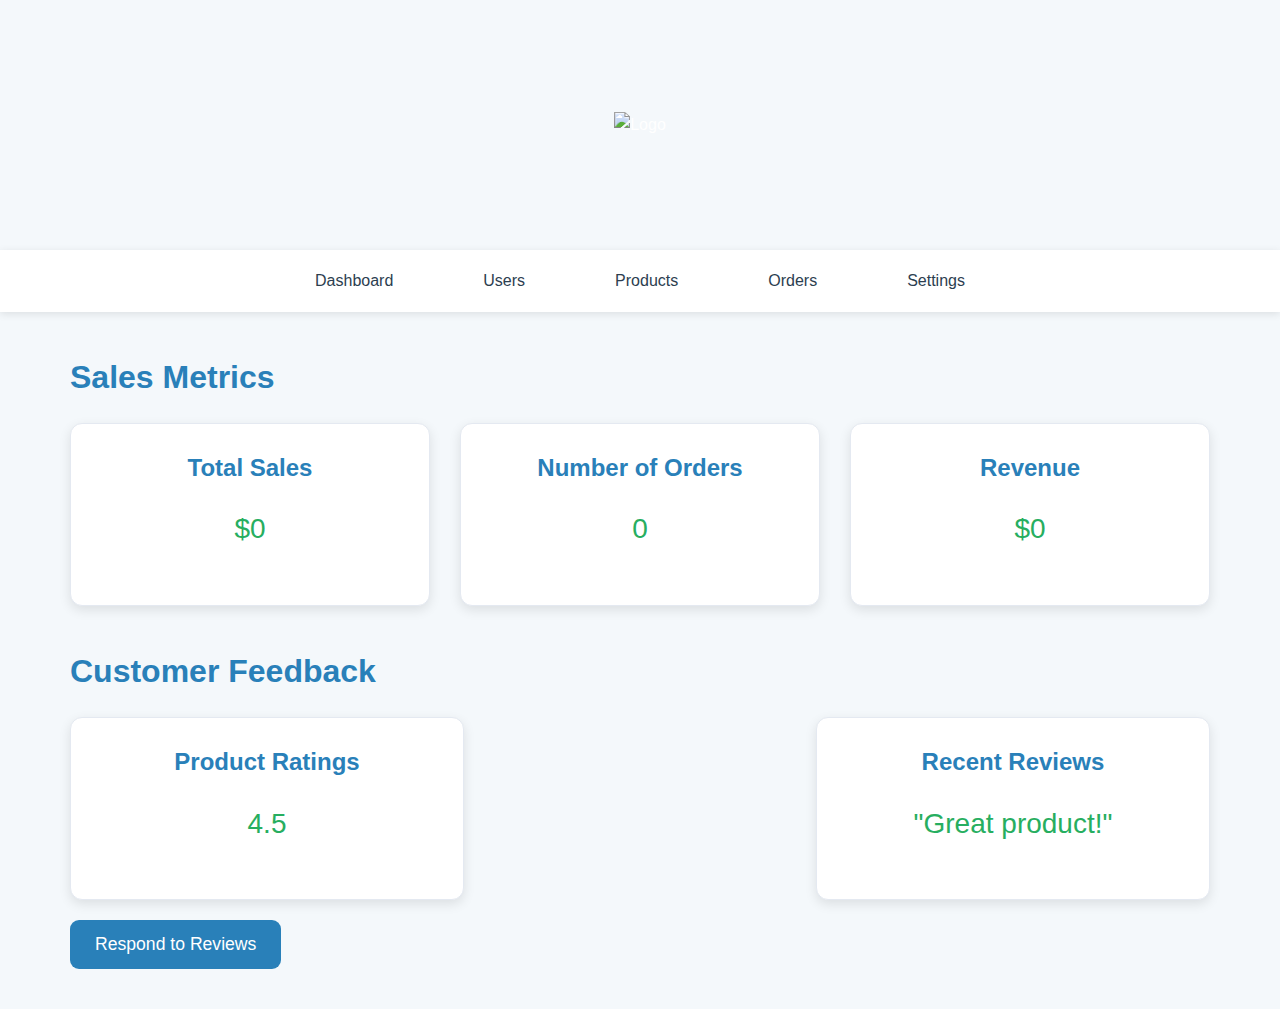
==== index.html @ 933203db "Update and rename admin.html to index.html" ====
<!DOCTYPE html>
<html lang="en">
<head>
    <meta charset="UTF-8">
    <meta name="viewport" content="width=device-width, initial-scale=1.0">
    <title>Dashboard</title>
    <link rel="stylesheet" href="dashboards.css">
    <script src="admin.js"></script>
</head>
<body>
    <div class="dashboard admin-dashboard">
        <header class="dashboard-header">
            <img src="KINGS.png" alt="Logo" class="dashboard-logo">
        </header>
        <nav class="dashboard-nav">
            <ul>
                <li><a href="admin.html">Dashboard</a></li>
                <li><a href="admin-users.html">Users</a></li>
                <li><a href="admin-products.html">Products</a></li>
                <li><a href="admin-orders.html">Orders</a></li>
                <li><a href="admin-settings.html">Settings</a></li>
            </ul>
        </nav>
        <main class="dashboard-content">
            <!-- Sales Metrics Section -->
            <section class="metrics-overview">
                <h2>Sales Metrics</h2>
                <div class="metrics-cards">
                    <div class="metric-card">
                        <h3>Total Sales</h3>
                        <p id="total-sales">$0</p>
                    </div>
                    <div class="metric-card">
                        <h3>Number of Orders</h3>
                        <p id="num-orders">0</p>
                    </div>
                    <div class="metric-card">
                        <h3>Revenue</h3>
                        <p id="revenue">$0</p>
                    </div>
                </div>
            </section>
        
            <!-- Customer Feedback -->
            <section class="customer-feedback">
                <h2>Customer Feedback</h2>
                <div class="feedback">
                    <div class="feedback-card">
                        <h3>Product Ratings</h3>
                        <p id="product-ratings">4.5</p>
                    </div>
                    <div class="feedback-card">
                        <h3>Recent Reviews</h3>
                        <p id="recent-reviews">"Great product!"</p>
                    </div>
                </div>
                <!-- Move the button outside of the feedback div -->
                <button class="respond-btn" onclick="toggleResponseForm()">Respond to Reviews</button>

                <div id="response-form" style="display: none; margin-top: 10px;">
                    <h3>Write a Response</h3>
                    <textarea id="response-text" rows="4" cols="50" placeholder="Type your response here..."></textarea>
                    <br>
                    <button onclick="submitResponse()">Submit Response</button>
                </div>
            </section>

        </main>
    </div>
</body>
</html>
---- dashboards.css ----
/* General Styles */
body {
    font-family: 'Roboto', sans-serif;
    margin: 0;
    padding: 0;
    background-color: #f4f8fb; /* Soft light background for the body */
    color: #333;
    line-height: 1.6;
}

h1, h2, h3 {
    color: #2C3E50; /* Darker color for better contrast */
    font-weight: 700; /* Increased font weight for headers */
    margin: 0;
}

/* Header Styles */
.dashboard-header {
    background: url('blue-background.png') no-repeat center center;
    background-size: cover; 
    height: 250px; /* Adjusted height for better balance */
    display: flex;
    justify-content: center;
    align-items: center;
    text-align: center;
    color: white;
    box-shadow: 0 4px 12px rgba(0, 0, 0, 0.1);
}

.dashboard-logo {
    max-width: 160px; 
    height: auto;
}

/* Navigation Styles */
.dashboard-nav {
    background-color: #ffffff; /* Clean white background */
    padding: 18px 0;
    box-shadow: 0 2px 8px rgba(0, 0, 0, 0.1);
}

.dashboard-nav ul {
    list-style: none;
    padding: 0;
    margin: 0;
    display: flex;
    gap: 30px;
    justify-content: center;
}

.dashboard-nav li {
    display: inline-block;
}

.dashboard-nav a {
    text-decoration: none;
    color: #2C3E50;
    font-weight: 500;
    font-size: 1rem;
    padding: 12px 30px;
    border-radius: 8px;
    transition: background-color 0.3s ease, transform 0.2s ease;
}

.dashboard-nav ul li a.active {
    background: #2980B9;
    color: white;
    border-radius: 5px;
}

.dashboard-nav a:hover {
    background-color: #2980B9; /* Lighter blue on hover */
    color: white;
    transform: translateY(-3px); 
}

/* Content Section Styles */
.dashboard-content {
    padding: 40px 70px;
    display: flex;
    flex-direction: column;
    gap: 40px;
    max-width: 1200px;
    margin: auto;
}

.dashboard-content h2 {
    margin-bottom: 20px;
    font-size: 2rem;
    color: #2980B9;
    font-weight: 700;
}

/* Cards */
.metrics-cards, .feedback {
    display:flex;
    gap: 30px;
    justify-content: space-between;
    flex-wrap:inherit;
}

.metric-card, .feedback-card {
    background-color: #ffffff;
    padding: 25px;
    border: 1px solid #e4e9f1;
    border-radius: 12px;
    width: 30%;
    text-align: center;
    box-shadow: 0 4px 12px rgba(0, 0, 0, 0.1);
    transition: transform 0.3s ease, box-shadow 0.3s ease;
}

.metric-card:hover, .feedback-card:hover {
    transform: translateY(-8px);
    box-shadow: 0 8px 20px rgba(0, 0, 0, 0.15);
}

.metric-card h3, .feedback-card h3 {
    font-size: 1.5rem;
    color: #2980B9;
    margin-bottom: 20px;
}

.metric-card p, .feedback-card p {
    font-size: 1.75rem;
    color: #27AE60;
    margin-top: 12px;
}

/* Action Buttons */
.respond-btn, .submit-btn {
    display: block;  /* Ensure it takes its own line */
    margin-top: 20px;  /* Add spacing from the feedback cards */
    padding: 14px 25px;
    font-size: 1.1rem;
    background-color: #2980B9;
    color: white;
    border: none;
    border-radius: 9px;
    cursor: pointer;
    transition: background-color 0.3s ease, transform 0.2s ease;
}

.respond-btn:hover, .submit-btn:hover {
    background-color: #163266;
    transform: translateY(-4px);
}

/* Table Styles */
.users-table, .orders-table, .products-table {
    width: 100%;
    border-collapse: collapse;
    margin-top: 25px;
}

.users-table th, .orders-table th, .products-table th, 
.users-table td, .orders-table td, .products-table td {
    padding: 14px;
    text-align: left;
    border: 1px solid #ddd;
    font-size: 1.1rem;
}

.users-table th, .orders-table th, .products-table th {
    background-color: #f4f6f9;
    font-weight: 600;
}

.users-table tr:nth-child(even), .orders-table tr:nth-child(even), .products-table tr:nth-child(even) {
    background-color: #f9fafb;
}

.users-table .view-btn, .orders-table .accept-btn, .orders-table .reject-btn, 
.products-table .edit-btn, .products-table .delete-btn {
    padding: 10px 15px;
    font-size: 1rem;
    color: #2980B9;
    text-decoration: none;
    border-radius: 6px;
    background-color: #f1f1f1;
    transition: background-color 0.3s ease, transform 0.2s ease;
}

.users-table .view-btn:hover, .orders-table .accept-btn:hover, 
.orders-table .reject-btn:hover, .products-table .edit-btn:hover, 
.products-table .delete-btn:hover {
    background-color: #e2f1fc;
    transform: translateY(-3px);
}

/* Action Buttons - Accept & Reject */
.orders-table .accept-btn {
    background-color: #2ecc71;
    color: white;
}

.orders-table .accept-btn:hover {
    background-color: #27ae60;
}

.orders-table .reject-btn {
    background-color: #e74c3c;
    color: white;
}

.orders-table .reject-btn:hover {
    background-color: #c0392b;
}

/* Add Product Form */
.add-product-form {
    display: flex;
    flex-direction: column;
    gap: 30px;
    padding: 35px;
    background-color: #ffffff;
    border-radius: 12px;
    border: 1px solid #e4e9f1;
    box-shadow: 0 5px 20px rgba(0, 0, 0, 0.1);
}

.add-product-form .form-group {
    display: flex;
    flex-direction: column;
}

.add-product-form label {
    font-size: 1.1rem;
    margin-bottom: 10px;
    font-weight: 600;
}

.add-product-form input, .add-product-form textarea {
    padding: 15px;
    font-size: 1rem;
    border: 1px solid #ddd;
    border-radius: 8px;
    transition: border-color 0.3s ease;
}

.add-product-form input[type="number"] {
    width: 240px;
}

.add-product-form .submit-btn {
    padding: 16px 28px;
    font-size: 1.1rem;
    background-color: #2980B9;
    border-radius: 8px;
    cursor: pointer;
}

.add-product-form .submit-btn:hover {
    background-color: #0b4f7c;
}

/* Responsive Design */
@media (max-width: 1024px) {
    .dashboard-nav ul {
        gap: 18px;
    }

    .dashboard-header {
        height: 220px;
    }

    .dashboard-content {
        padding: 25px 40px;
    }
}

@media (max-width: 768px) {
    .dashboard-header {
        flex-direction: column;
    }

    .dashboard-nav ul {
        flex-direction: column;
    }

    .dashboard-nav li {
        max-width: none;
    }

    .dashboard-logo {
        max-width: 130px;
    }

    .metric-card, .feedback-card {
        width: 48%;
        margin-bottom: 20px;
    }

    .metrics-cards, .feedback {
        flex-direction: column;
        align-items: center;
    }
}

@media (max-width: 480px) {
    .metric-card p, .feedback-card p {
        font-size: 1.4rem;
    }

    .dashboard-logo {
        max-width: 100px;
    }

    .add-product-form input, .add-product-form textarea {
        font-size: 0.95rem;
        padding: 12px;
    }

    .add-product-form .submit-btn {
        font-size: 1rem;
    }

    .products-table th, .products-table td {
        font-size: 1rem;
        padding: 10px;
    }
}

.container {
    max-width: 1200px;
    margin: 20px auto;
    padding: 20px;
    background-color: white;
    border-radius: 8px;
    box-shadow: 0 0 10px rgba(0, 0, 0, 0.1);
}

h1 {
    text-align: center;
    color: #333;
}

.settings-section {
    margin-bottom: 30px;
}

.settings-section h2 {
    color: #444;
}

.setting-item {
    margin-bottom: 15px;
}

.setting-item label {
    display: block;
    font-weight: bold;
    margin-bottom: 5px;
}

.setting-item select,
.setting-item input[type="checkbox"] {
    width: 100%;
    padding: 10px;
    margin-bottom: 10px;
    border: 1px solid #ddd;
    border-radius: 5px;
}

.setting-item input[type="checkbox"] {
    width: auto;
}

.setting-item button {
    padding: 10px 20px;
    background-color: #4CAF50;
    color: white;
    border: none;
    border-radius: 5px;
    cursor: pointer;
    display: block;
    width: 100%;
}

.setting-item button:hover {
    background-color: #45a049;
}


/* Modal styles */
#userModal {
    display: none; 
    position: fixed; /* Fixed position */
    z-index: 1; /* Make sure it sits on top of other elements */
    left: 0;
    top: 0;
    width: 100%; /* Full width */
    height: 100%; /* Full height */
    background-color: rgba(0, 0, 0, 0.5); /* Semi-transparent background */
    overflow: auto; /* Allow scrolling if needed */
    padding-top: 100px; /* Space from the top */
}

.modal-content {
    background-color: #fff;
    margin: auto;
    padding: 20px;
    border: 1px solid #888;
    width: 60%; /* Adjust width of the modal */
    max-width: 600px; /* Max width */
    box-shadow: 0 4px 8px rgba(0, 0, 0, 0.2); /* Shadow for better visibility */
}

.close-btn {
    color: #aaa;
    float: right;
    font-size: 28px;
    font-weight: bold;
    cursor: pointer;
}

.close-btn:hover, .close-btn:focus {
    color: black;
    text-decoration: none;
    cursor: pointer;
}
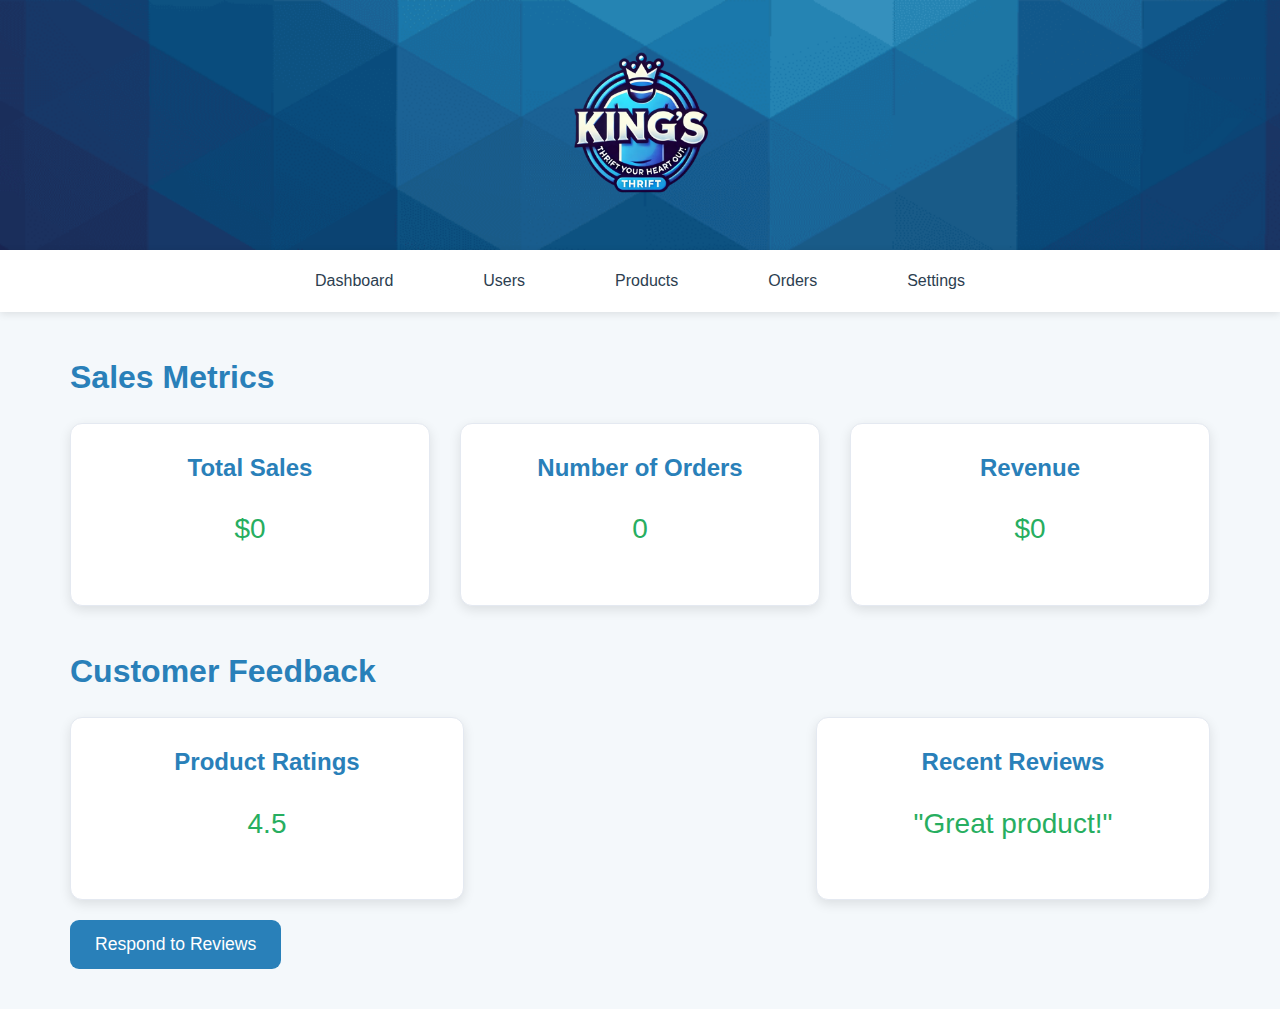
==== commit e3990285: "Update index.html" ====
--- a/index.html
+++ b/index.html
@@ -14,7 +14,7 @@
         </header>
         <nav class="dashboard-nav">
             <ul>
-                <li><a href="admin.html">Dashboard</a></li>
+                <li><a href="index.html">Dashboard</a></li>
                 <li><a href="admin-users.html">Users</a></li>
                 <li><a href="admin-products.html">Products</a></li>
                 <li><a href="admin-orders.html">Orders</a></li>
